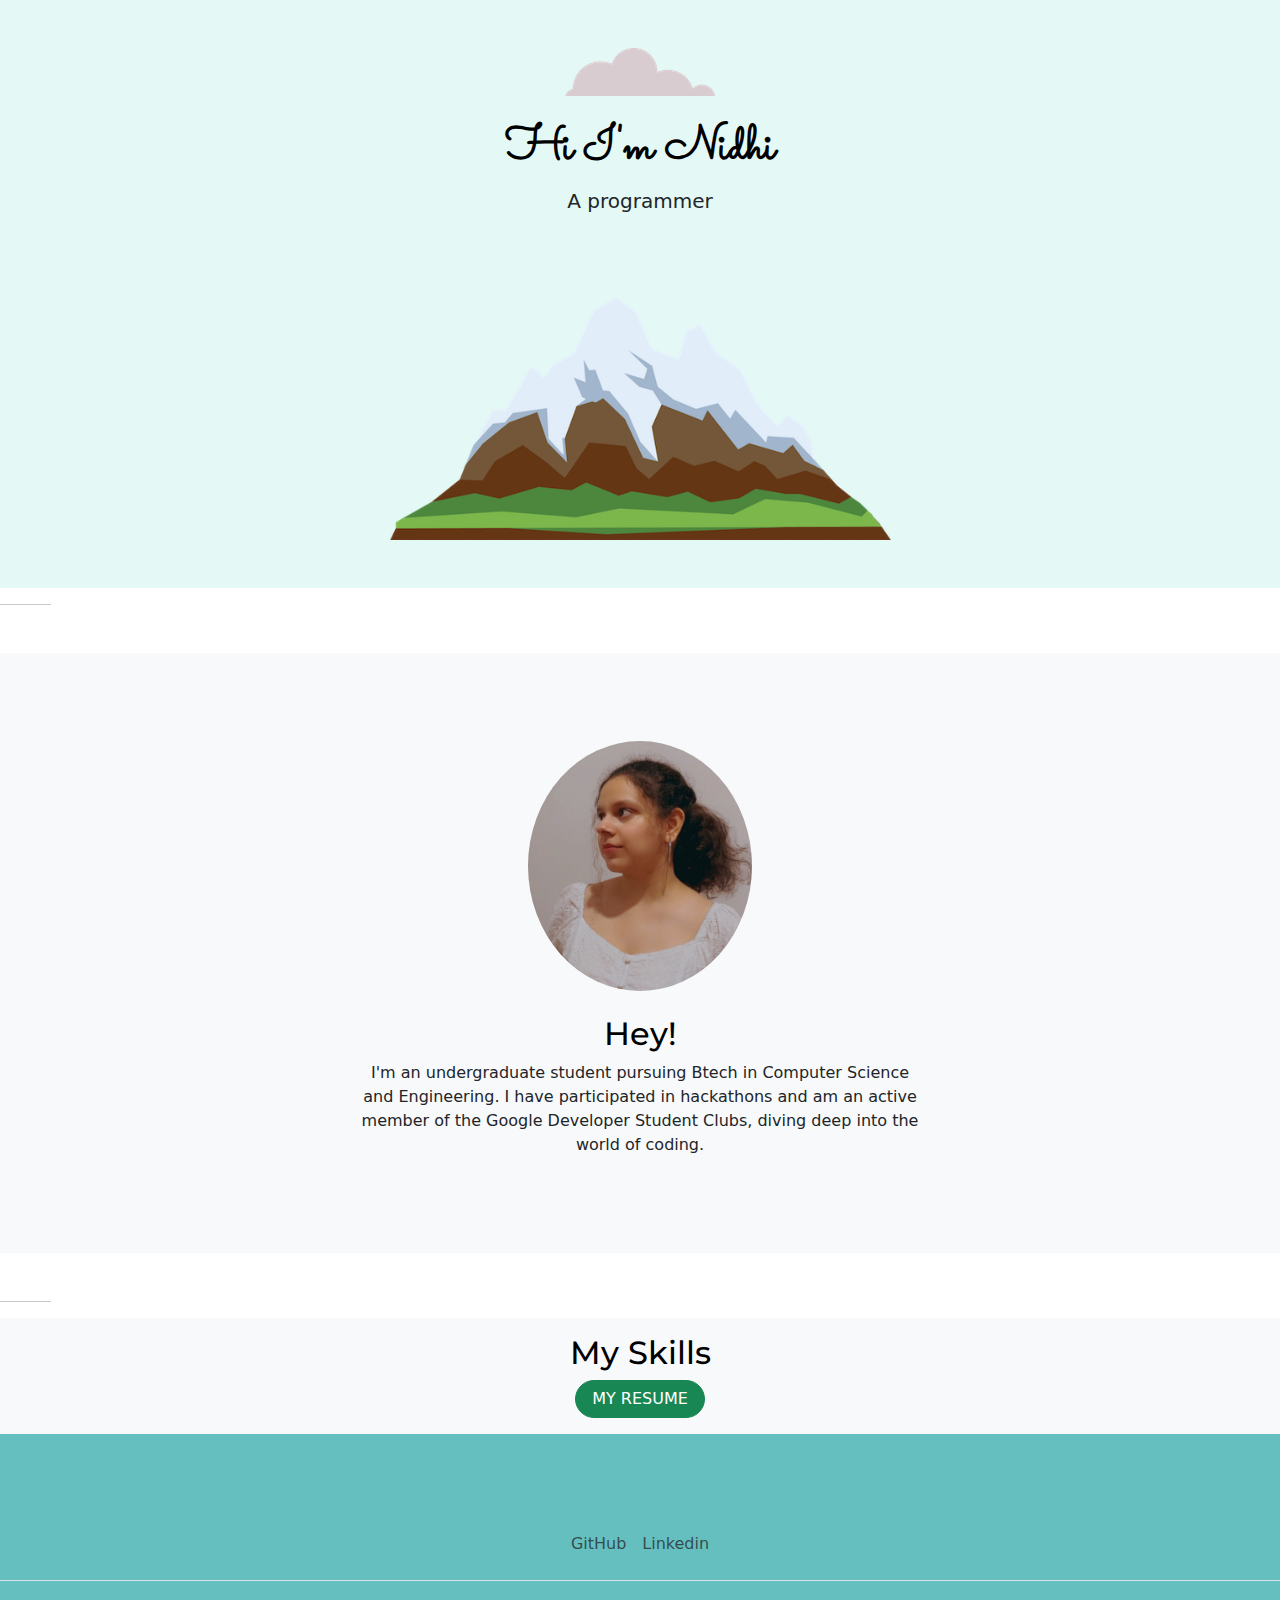
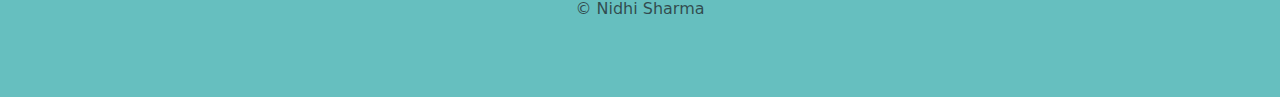
==== index.html @ 723e6616 "Add files via upload" ====
<!DOCTYPE html>
<html lang="en">
<head>
    <meta charset="UTF-8">
    <meta name="viewport" content="width=device-width, initial-scale=1.0">
    <title>Nidhi Sharma</title>
    <link rel="stylesheet" href="styles.css"/>
    <link href="https://cdn.jsdelivr.net/npm/bootstrap@5.3.3/dist/css/bootstrap.min.css" rel="stylesheet" integrity="sha384-QWTKZyjpPEjISv5WaRU9OFeRpok6YctnYmDr5pNlyT2bRjXh0JMhjY6hW+ALEwIH" crossorigin="anonymous">
    <script src="https://cdn.jsdelivr.net/npm/bootstrap@5.3.3/dist/js/bootstrap.bundle.min.js" integrity="sha384-YvpcrYf0tY3lHB60NNkmXc5s9fDVZLESaAA55NDzOxhy9GkcIdslK1eN7N6jIeHz" crossorigin="anonymous"></script>
    <link rel="preconnect" href="https://fonts.googleapis.com">
    <link rel="preconnect" href="https://fonts.gstatic.com" crossorigin>
    <link href="https://fonts.googleapis.com/css2?family=Libre+Baskerville:ital,wght@0,400;0,700;1,400&family=Sacramento&display=swap" rel="stylesheet">
    <link rel="preconnect" href="https://fonts.googleapis.com">
    <link rel="preconnect" href="https://fonts.gstatic.com" crossorigin>
    <link href="https://fonts.googleapis.com/css2?family=Libre+Baskerville:ital,wght@0,400;0,700;1,400&family=Montserrat:ital,wght@0,100..900;1,100..900&family=Sacramento&display=swap" rel="stylesheet">
</head>

<body>
<section id="title" class="background">
    <div class="px-4 py-5 my-0 text-center">
        <img class="d-block mx-auto mb-4" src="./cloud.png">
        <h1 class="display-5 fw-bold text-body-emphasis">Hi I'm Nidhi</h1>
        <div class="col-lg-6 mx-auto">
          <p class="lead mb-4">A programmer</p>
          </div>
        <img class="mountain" src="./mountain.png" height="300">
      </div>
    </section>
<hr>
    
<section id="features">
    <div class="my-5">
    <div class="p-4 text-center bg-body-tertiary">
        <div class="container py-5">
            <img class="profile-img mt-3 mb-4" src="Cropped profile pic.jpg">
          <h2 class="text-body-emphasis">Hey!</h2>
          <p class="col-lg-6 mx-auto mb-4">
            I'm an undergraduate student pursuing Btech in Computer Science and Engineering.
            I have participated in hackathons and am an active member of the Google Developer Student Clubs, diving deep into the world of coding.
          </p>
        </div>
      </div>
    </div>
</section>
<hr>

<section id="Resume">
    <div class="my-0">
        <div class="p-2 text-center bg-body-tertiary">
        <div class="container py-2 pb-2">
            <h2 class="text-body-emphasis">My Skills</h2>
            <a class="btn btn-success rounded-pill px-3" href="../Portfolio1/">MY RESUME</a>
    </div>
</div>
</section>

<section id="Footer" class="bg">
    <footer class="py-3 my-4">
        <ul class="nav justify-content-center border-bottom pb-3 mb-3">
          <a class="nav-item"><a href="https://github.com/3843" class="nav-link px-2 text-body-secondary">GitHub</a></li>
          <li class="nav-item"><a href="https://www.linkedin.com/in/nidhi-sharma-677b2228a/" class="nav-link px-2 text-body-secondary">Linkedin</a></li>
        </ul>
        <p class="text-center text-body-secondary">© Nidhi Sharma</p>
      </footer>
</section>
</body>
</html>
---- styles.css ----
.background{
    background: #e4f9f5
}

h1{
    color: #30acac;
    font-size: 5.625rem;
    margin: 50px auto 0 auto;
    font-family: "Sacramento", cursive; 
}

h2{
    color: #1e9999;
    font-family: "Montserrat", sans-serif;
    font-size: 2.5rem;
    font-weight: normal;
}

.profile-img{
    height: 250px;
    border-radius: 50%;
}

hr {
    border: dotted #eaf6f6 6px;
    border-bottom: none;
    width: 4%;
    margin: 100px auto;
}

.bg{
    background: #66bfbf;
    padding: 50px 0 20px;
}
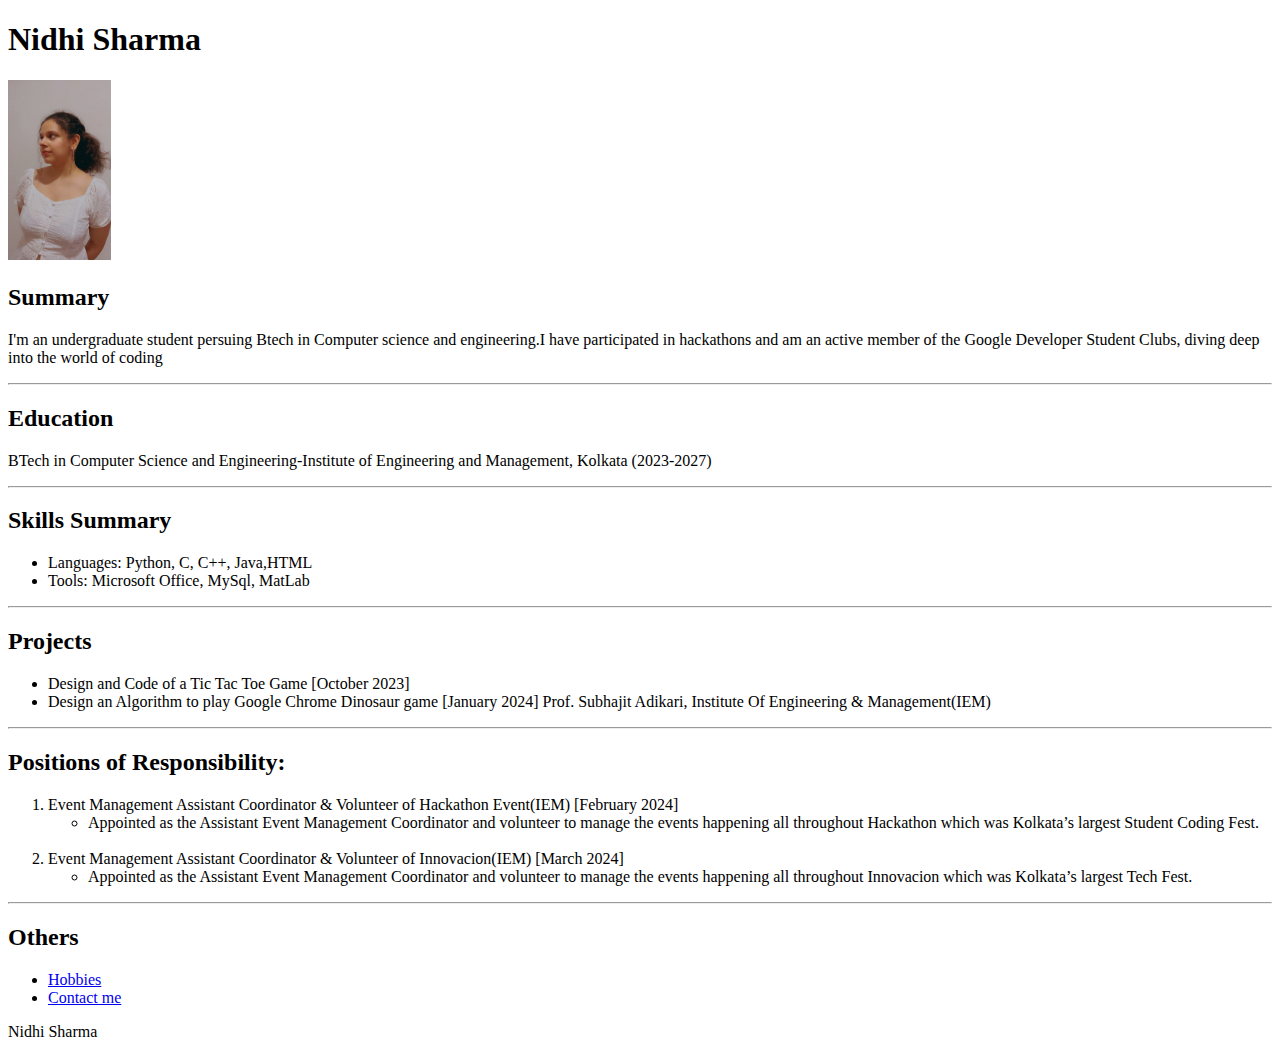
==== commit d6e2216e: "Add files via upload" ====
--- a/index.html
+++ b/index.html
@@ -2,66 +2,56 @@
 <html lang="en">
 <head>
     <meta charset="UTF-8">
-    <meta name="viewport" content="width=device-width, initial-scale=1.0">
-    <title>Nidhi Sharma</title>
-    <link rel="stylesheet" href="styles.css"/>
-    <link href="https://cdn.jsdelivr.net/npm/bootstrap@5.3.3/dist/css/bootstrap.min.css" rel="stylesheet" integrity="sha384-QWTKZyjpPEjISv5WaRU9OFeRpok6YctnYmDr5pNlyT2bRjXh0JMhjY6hW+ALEwIH" crossorigin="anonymous">
-    <script src="https://cdn.jsdelivr.net/npm/bootstrap@5.3.3/dist/js/bootstrap.bundle.min.js" integrity="sha384-YvpcrYf0tY3lHB60NNkmXc5s9fDVZLESaAA55NDzOxhy9GkcIdslK1eN7N6jIeHz" crossorigin="anonymous"></script>
-    <link rel="preconnect" href="https://fonts.googleapis.com">
-    <link rel="preconnect" href="https://fonts.gstatic.com" crossorigin>
-    <link href="https://fonts.googleapis.com/css2?family=Libre+Baskerville:ital,wght@0,400;0,700;1,400&family=Sacramento&display=swap" rel="stylesheet">
-    <link rel="preconnect" href="https://fonts.googleapis.com">
-    <link rel="preconnect" href="https://fonts.gstatic.com" crossorigin>
-    <link href="https://fonts.googleapis.com/css2?family=Libre+Baskerville:ital,wght@0,400;0,700;1,400&family=Montserrat:ital,wght@0,100..900;1,100..900&family=Sacramento&display=swap" rel="stylesheet">
+    <title>My Portfolio</title>
 </head>
+<body>
+    <h1>Nidhi Sharma</h1>
+    <img src="IMG_20230920_142835.jpg" height="180" ></a>
+    <h2>Summary</h2>
+    <p>I'm an undergraduate student persuing Btech in Computer science and engineering.I have participated in hackathons and am an active member of the Google Developer Student Clubs, diving deep into the world of coding</p>
+    <hr />
+    
+    <h2>Education</h2>
+    <p>BTech in Computer Science and Engineering-Institute of Engineering and Management, Kolkata (2023-2027)</p>
+    <hr />
 
-<body>
-<section id="title" class="background">
-    <div class="px-4 py-5 my-0 text-center">
-        <img class="d-block mx-auto mb-4" src="./cloud.png">
-        <h1 class="display-5 fw-bold text-body-emphasis">Hi I'm Nidhi</h1>
-        <div class="col-lg-6 mx-auto">
-          <p class="lead mb-4">A programmer</p>
-          </div>
-        <img class="mountain" src="./mountain.png" height="300">
-      </div>
-    </section>
-<hr>
-    
-<section id="features">
-    <div class="my-5">
-    <div class="p-4 text-center bg-body-tertiary">
-        <div class="container py-5">
-            <img class="profile-img mt-3 mb-4" src="Cropped profile pic.jpg">
-          <h2 class="text-body-emphasis">Hey!</h2>
-          <p class="col-lg-6 mx-auto mb-4">
-            I'm an undergraduate student pursuing Btech in Computer Science and Engineering.
-            I have participated in hackathons and am an active member of the Google Developer Student Clubs, diving deep into the world of coding.
-          </p>
-        </div>
-      </div>
-    </div>
-</section>
-<hr>
+    <h2>Skills Summary</h2>
+    <ul>
+        <li>Languages: Python, C, C++, Java,HTML</li>
+        <li>Tools: Microsoft Office, MySql, MatLab</li>
+    </ul>
+    <hr />
 
-<section id="Resume">
-    <div class="my-0">
-        <div class="p-2 text-center bg-body-tertiary">
-        <div class="container py-2 pb-2">
-            <h2 class="text-body-emphasis">My Skills</h2>
-            <a class="btn btn-success rounded-pill px-3" href="../Portfolio1/">MY RESUME</a>
-    </div>
-</div>
-</section>
+    <h2>Projects</h2>
+    <ul>
+        <li>Design and Code of a Tic Tac Toe Game      [October 2023]</li>
+        <li>Design an Algorithm to play Google Chrome Dinosaur game	[January 2024]
+            Prof. Subhajit Adikari, Institute Of Engineering & Management(IEM)</li>
+    </ul>
+    <hr />
 
-<section id="Footer" class="bg">
-    <footer class="py-3 my-4">
-        <ul class="nav justify-content-center border-bottom pb-3 mb-3">
-          <a class="nav-item"><a href="https://github.com/3843" class="nav-link px-2 text-body-secondary">GitHub</a></li>
-          <li class="nav-item"><a href="https://www.linkedin.com/in/nidhi-sharma-677b2228a/" class="nav-link px-2 text-body-secondary">Linkedin</a></li>
-        </ul>
-        <p class="text-center text-body-secondary">© Nidhi Sharma</p>
-      </footer>
-</section>
+    <h2>Positions of Responsibility:</h2>
+    <ol>
+        <li>Event Management Assistant Coordinator & Volunteer of Hackathon Event(IEM)	[February 2024]
+            <ul>
+                <li>Appointed as the Assistant Event Management Coordinator and volunteer to manage the events happening all throughout Hackathon which was Kolkata’s largest Student Coding Fest.</li>
+            </ul>
+        </li><br />
+        <li>Event Management Assistant Coordinator & Volunteer of Innovacion(IEM)	[March 2024]</li>
+            <ul>
+                <li>Appointed as the Assistant Event Management Coordinator and volunteer to manage the events happening all throughout Innovacion which was Kolkata’s largest Tech Fest.</li>
+            </ul>
+    </ol>
+    <hr />
+
+    <h2>Others</h2>
+    <ul>
+        <li><a href="./Hobbies.html"> Hobbies</a></li>
+        <li><a href="Contact me.html">Contact me</a></li>
+    </ul>
+
+    <footer>
+        Nidhi Sharma
+    </footer>
 </body>
 </html>